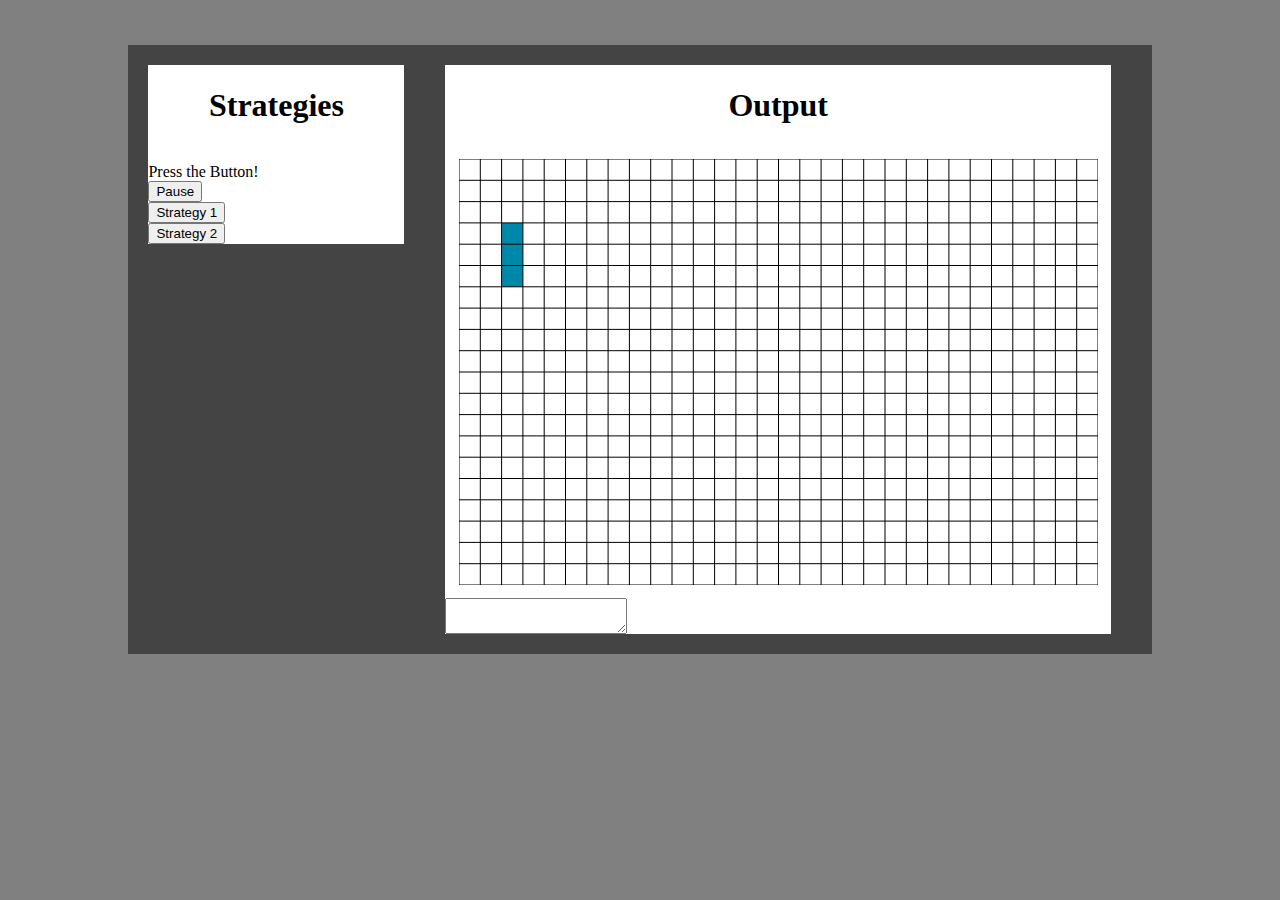
==== index.html @ f5c8a78a "Game of Life works" ====
<html>
<head>
	<meta charset="utf-8">
	<style>
		body {
			background-color:gray;
		}
		.container {
			width:80%;
			left:10%;
			top:5%;
			float:top;
			position:absolute;
			background-color:#444;
			overflow:auto;
		}
		h1 {
			text-align:center;
		}
		.innerContainer {
			background-color:white;
			margin:2%;
		}
		canvas {
			position:relative;
			width:96%;
			margin:2%;
		}
	</style>
</head>
<body>
<div class="container">
	<div class="innerContainer" style="width:25%;min-width:200px;float:left">

		<h1>Strategies</h1><br>

		Press the Button!<br>
		<input id="pause" type="button" value="Pause"></input>
		<br>
		<input id="button1" type="button" value="Strategy 1"></input>
		<br>
		<input id="button2" type="button" value="Strategy 2"></input>
	
	</div>
	<div class="innerContainer" style="width:65%;min-width:500px;float:left">
	
		<h1>Output</h1>
		
		<canvas id="defaultCanvas"></canvas>
		
		<textarea id="output"></textarea>
	
	</div>

</div>
<script src="main.js"></script>
</body>
</html>
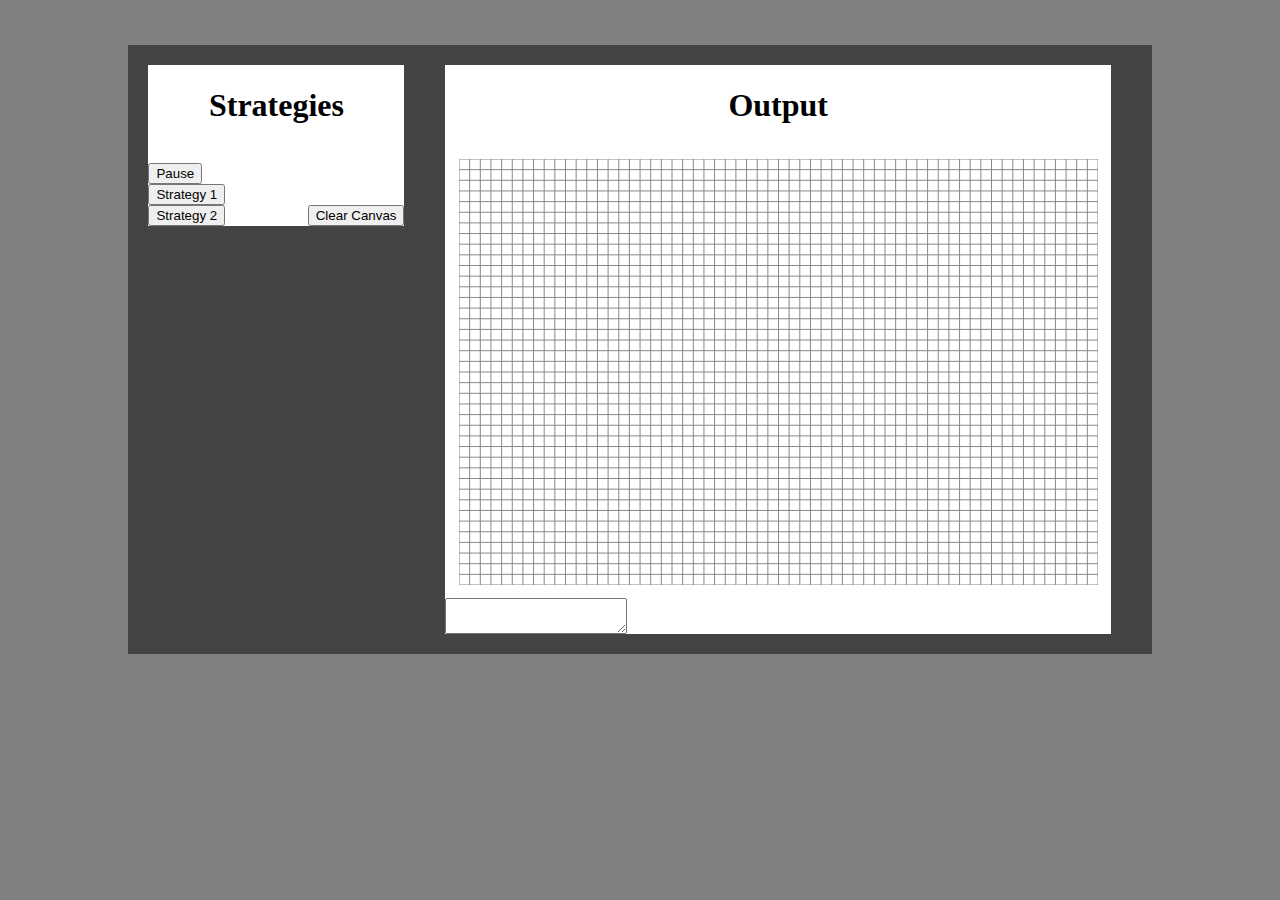
==== commit 513a09e6: "Dying cells now leave traces" ====
--- a/index.html
+++ b/index.html
@@ -34,12 +34,13 @@
 
 		<h1>Strategies</h1><br>
 
-		Press the Button!<br>
 		<input id="pause" type="button" value="Pause"></input>
 		<br>
 		<input id="button1" type="button" value="Strategy 1"></input>
 		<br>
 		<input id="button2" type="button" value="Strategy 2"></input>
+
+		<input id="clear" type="button" value="Clear Canvas" style="float:right;"></input>
 	
 	</div>
 	<div class="innerContainer" style="width:65%;min-width:500px;float:left">
@@ -53,6 +54,7 @@
 	</div>
 
 </div>
+<script src="extension.js"></script>
 <script src="main.js"></script>
 </body>
 </html>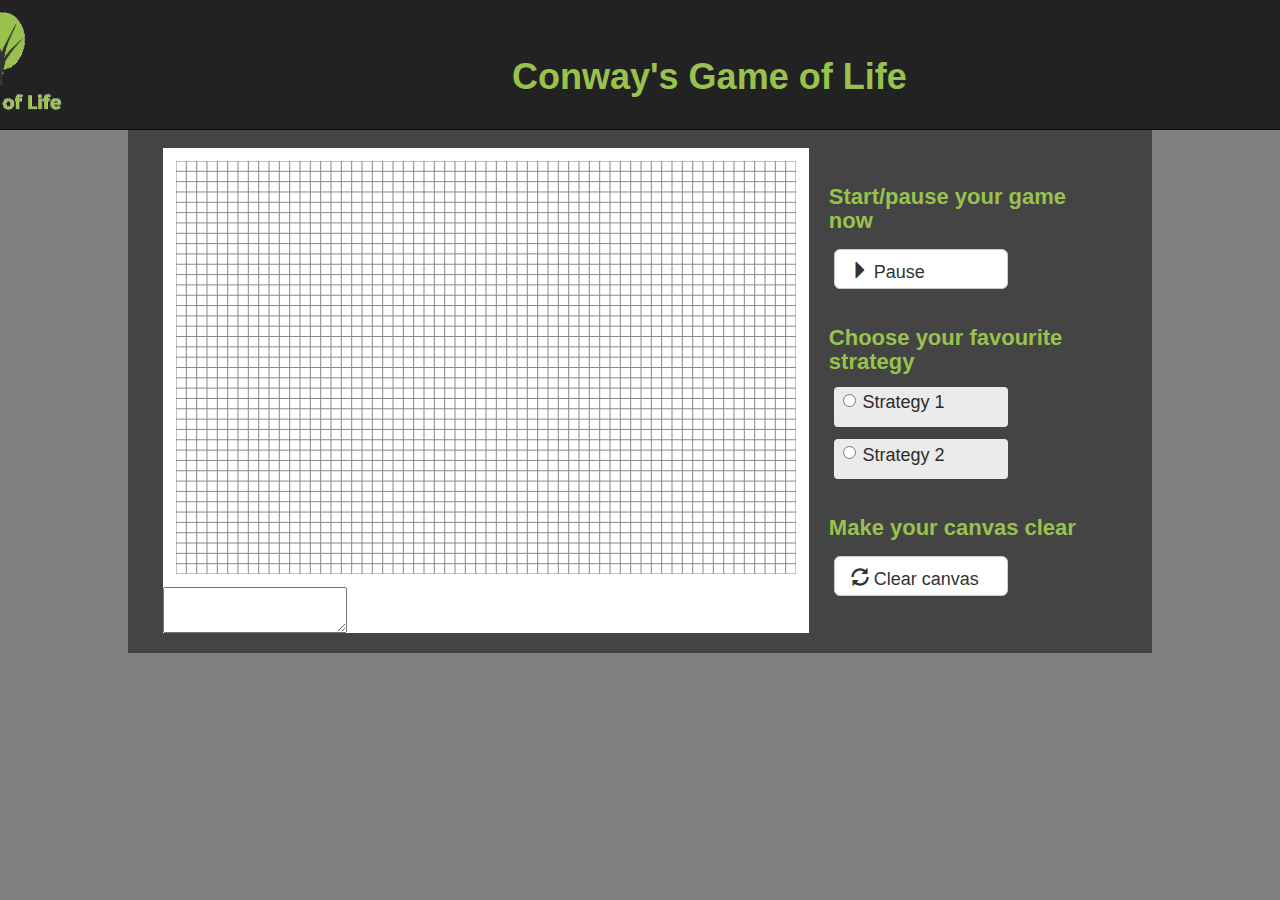
==== commit 90b98ec8: "Changed UI" ====
--- a/index.html
+++ b/index.html
@@ -1,60 +1,85 @@
 <html>
-<head>
-	<meta charset="utf-8">
-	<style>
-		body {
-			background-color:gray;
-		}
-		.container {
-			width:80%;
-			left:10%;
-			top:5%;
-			float:top;
-			position:absolute;
-			background-color:#444;
-			overflow:auto;
-		}
-		h1 {
-			text-align:center;
-		}
-		.innerContainer {
-			background-color:white;
-			margin:2%;
-		}
-		canvas {
-			position:relative;
-			width:96%;
-			margin:2%;
-		}
-	</style>
-</head>
-<body>
-<div class="container">
-	<div class="innerContainer" style="width:25%;min-width:200px;float:left">
+	<head>
+		<title>Conway's Game of Life</title>
+		<meta charset="utf-8">
+		<link rel='shortcut icon' type='image' href='logo-app.gif'>
 
-		<h1>Strategies</h1><br>
+		<link rel="stylesheet" href="bootstrap-3.3.5-dist/css/bootstrap.min.css">
+		<link rel="stylesheet" href="css/main.css">
 
-		<input id="pause" type="button" value="Pause"></input>
-		<br>
-		<input id="button1" type="button" value="Strategy 1"></input>
-		<br>
-		<input id="button2" type="button" value="Strategy 2"></input>
+		<script src="https://ajax.googleapis.com/ajax/libs/jquery/1.11.3/jquery.min.js"></script>
+		<script src="bootstrap-3.3.5-dist/js/bootstrap.min.js"></script>
 
-		<input id="clear" type="button" value="Clear Canvas" style="float:right;"></input>
-	
-	</div>
-	<div class="innerContainer" style="width:65%;min-width:500px;float:left">
-	
-		<h1>Output</h1>
-		
-		<canvas id="defaultCanvas"></canvas>
-		
-		<textarea id="output"></textarea>
-	
-	</div>
+	</head>
 
-</div>
-<script src="extension.js"></script>
-<script src="main.js"></script>
-</body>
+	<body>
+		<div id="navigationBar" class="navbar navbar-inverse navbar-fixed-top">
+			<div class="container">
+
+				<div class="navbar-header" >
+					<img src="logo-app.gif"  alt="logo">
+				</div>
+
+				<h1>Conway's Game of Life</h1>
+			</div>
+		</div>
+
+		<div  id="contentContainer" class="container">
+
+			<div id ="canvasContainer" class="innerContainer" >
+				<canvas id="defaultCanvas"></canvas>
+				<textarea id="output"></textarea>
+			</div>
+
+			<div id="controls">
+
+				<br/>
+				<div>
+					<h2>Start/pause your game now</h2>
+					<button id="pause" type="button" class="btn btn-default btn-lg" style="text-align: left;">
+						<span class=" glyphicon glyphicon-triangle-right" aria-hidden="true"></span>
+						Pause
+					</button>
+				</div>
+
+				<div>
+					<h2>Choose your favourite strategy</h2>
+					<div class="radio">
+						<label class="labelRadioButtons">
+							<input id="button1" type="radio" name="optradio" style="margin-top: 2%" data-toggle="popover" title="Strategy 1" data-content="Explanaition of strategy 1" data-placement="top" data-trigger="focus" >
+							Strategy 1
+						</label>
+					</div>
+
+					<div class="radio" style="margin-top: 5%">
+						<label class="labelRadioButtons">
+							<input id="button2"  type="radio" name="optradio" style="margin-top: 2%" data-toggle="popover" title="Strategy 2" data-content="Explanation of strategy 2" data-placement="bottom" data-trigger="focus" >
+							Strategy 2
+						</label>
+					</div>
+				</div>
+
+				<div>
+					<h2>Make your canvas clear</h2>
+					<button id="clear" type="button" class="btn btn-default btn-lg" style="text-align: left">
+						<span class=" glyphicon glyphicon-refresh" aria-hidden="true" ></span>
+						Clear canvas
+					</button>
+				</div>
+				
+			</div>
+
+		</div>
+
+
+		<script>
+			$(document).ready(function(){
+				$('[data-toggle="popover"]').popover();
+			});
+		</script>
+
+		<script src="extension.js"></script>
+		<script src="main.js"></script>
+
+	</body>
 </html>--- a/css/main.css
+++ b/css/main.css
@@ -0,0 +1,79 @@
+body {
+    background-color:gray;
+    overflow-y: scroll;
+}
+h1{
+    color: #98C24D;
+    margin-left: 50%;
+    margin-top: 5%;
+    font-weight: bold;
+}
+h2{
+    font-size: 22px;
+    margin-top: 15%;
+    color:#98C24D ;
+    font-weight: bold;
+}
+img {
+    width: 120px;
+    height: 100px;
+    margin-top: 9%;
+}
+button {
+    margin-left: 2%;
+    margin-top: 2%;
+    height: 40px;
+    width: 70%;
+    background-color: #EBEBEB;
+    text-align: left;
+}
+canvas {
+    position:relative;
+    width:96%;
+    margin:2%;
+}
+#contentContainer {
+    width:80%;
+    left:10%;
+    top:5%;
+    float:top;
+
+    background-color:#444;
+    overflow:auto;
+    margin-top: 10%;
+}
+#canvasContainer {
+    width:65%;
+    min-width:500px;
+    float:left;
+}
+#controls{
+    width:25%;
+    min-width:200px;
+    float:left;
+}
+#navigationBar{
+    margin-left: -20%;
+    height: 130px;
+}
+.labelRadioButtons {
+    font-size: 18px;
+    font-family: inherit;
+    font-weight: normal;
+    margin-left: 5%;
+    margin-top:2%;
+    color:#2B2B2B;
+}
+
+.innerContainer {
+    background-color:white;
+    margin:2%;
+}
+.radio{
+    width: 70%;
+    height: 40px;
+    border-radius: 4px;
+    margin-left: 2%;
+    background-color: #EBEBEB;
+    margin-top: 5%;
+}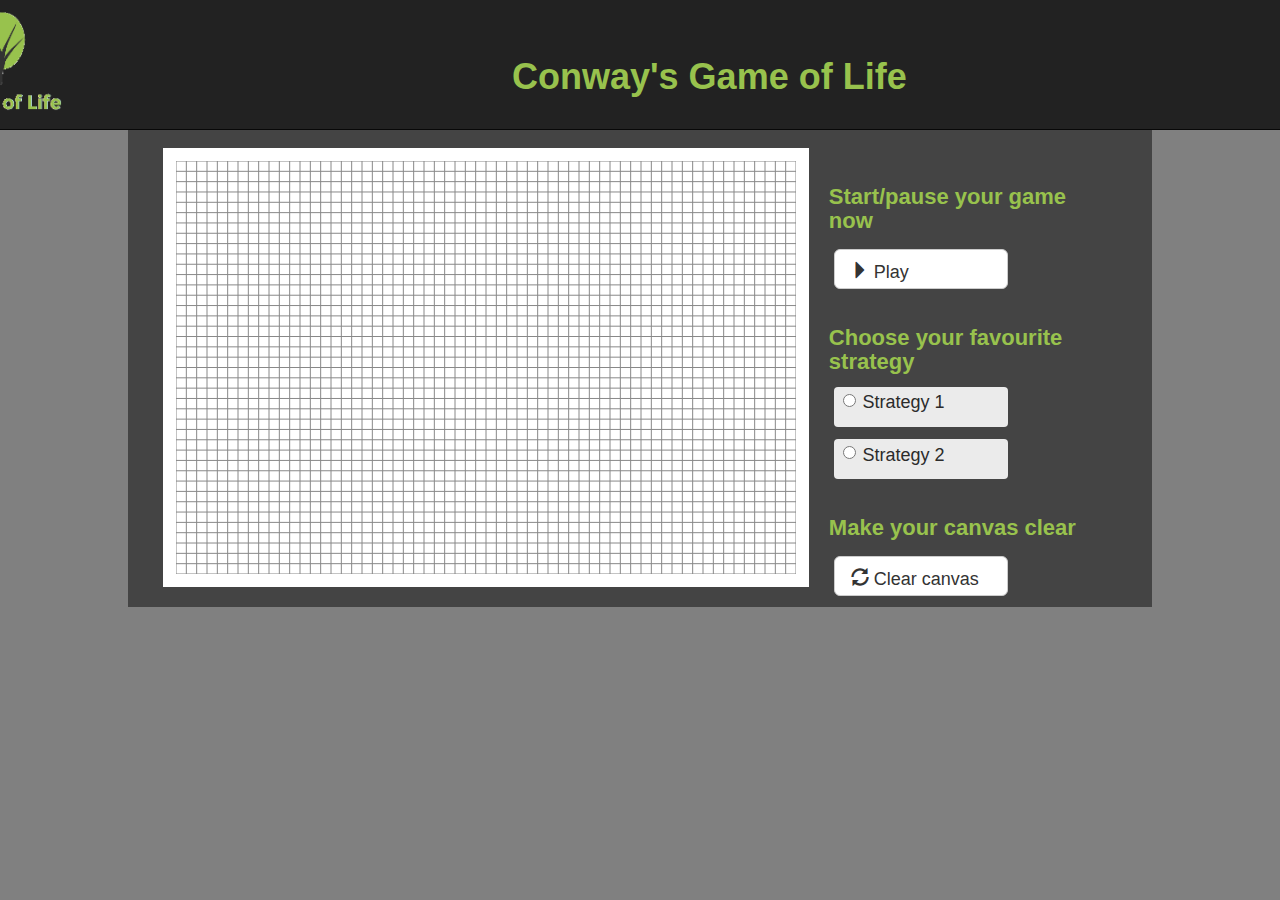
==== commit 2f8d99ed: "Fixed functionality after GUI update" ====
--- a/index.html
+++ b/index.html
@@ -28,7 +28,7 @@
 
 			<div id ="canvasContainer" class="innerContainer" >
 				<canvas id="defaultCanvas"></canvas>
-				<textarea id="output"></textarea>
+				
 			</div>
 
 			<div id="controls">
@@ -36,9 +36,13 @@
 				<br/>
 				<div>
 					<h2>Start/pause your game now</h2>
-					<button id="pause" type="button" class="btn btn-default btn-lg" style="text-align: left;">
+					<button id="pause" type="button" class="btn btn-default btn-lg" style="text-align: left; display:none">
+						<span class=" glyphicon glyphicon-pause" aria-hidden="true"></span>
+						Pause
+					</button>
+					<button id="play" type="button" class="btn btn-default btn-lg" style="text-align: left;">
 						<span class=" glyphicon glyphicon-triangle-right" aria-hidden="true"></span>
-						Pause
+						Play
 					</button>
 				</div>
 
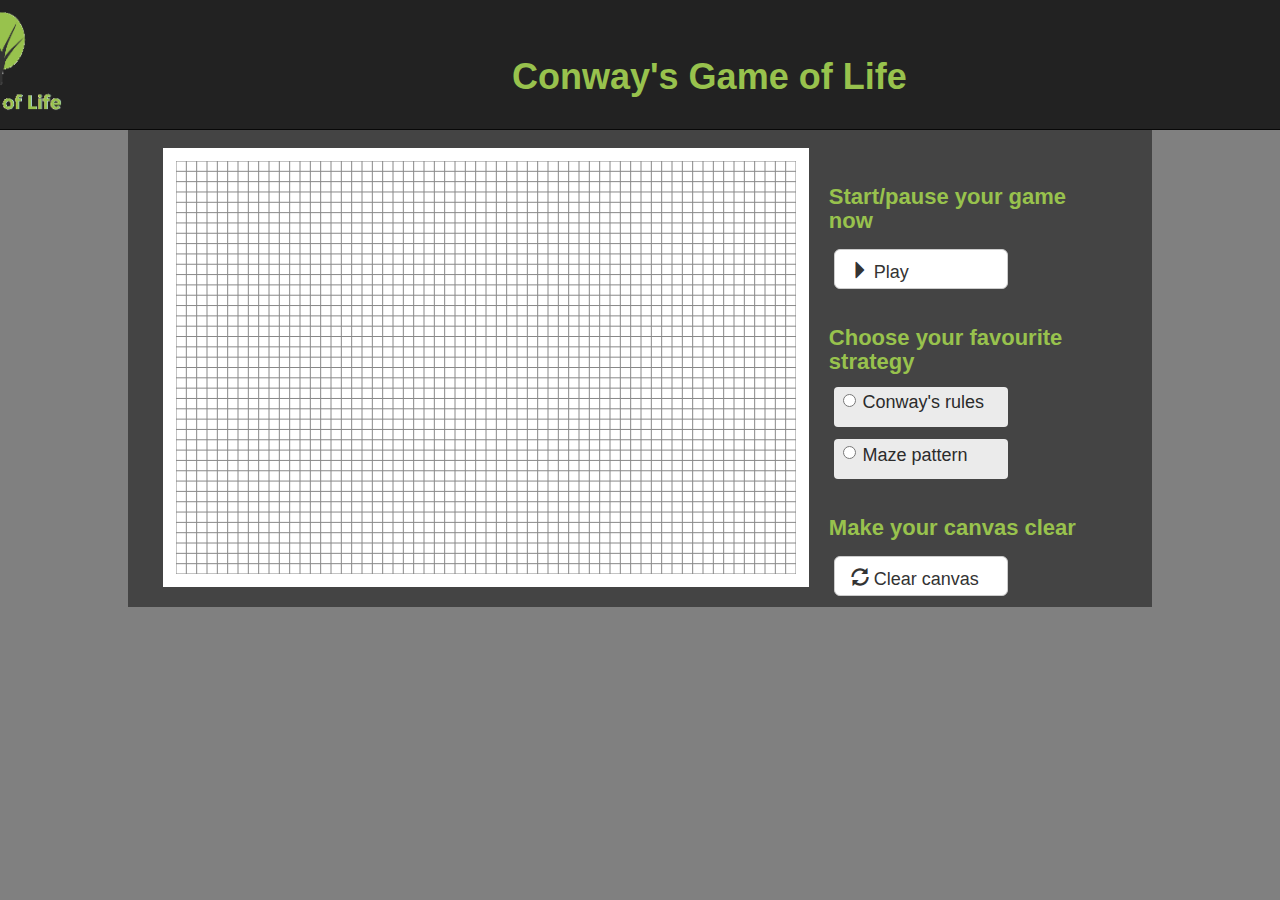
==== commit fcfa4956: "Added descriptions to the strategies" ====
--- a/index.html
+++ b/index.html
@@ -50,15 +50,15 @@
 					<h2>Choose your favourite strategy</h2>
 					<div class="radio">
 						<label class="labelRadioButtons">
-							<input id="button1" type="radio" name="optradio" style="margin-top: 2%" data-toggle="popover" title="Strategy 1" data-content="Explanaition of strategy 1" data-placement="top" data-trigger="focus" >
-							Strategy 1
+							<input id="button1" type="radio" name="optradio" style="margin-top: 2%" data-toggle="popover" title="Conway's rules" data-content="Cells die when they have less than 2 or more than 3 neighbours. Empty Cells come alive when they have exactly 3 neighbours" data-placement="top" data-trigger="focus" >
+							Conway's rules
 						</label>
 					</div>
 
 					<div class="radio" style="margin-top: 5%">
 						<label class="labelRadioButtons">
-							<input id="button2"  type="radio" name="optradio" style="margin-top: 2%" data-toggle="popover" title="Strategy 2" data-content="Explanation of strategy 2" data-placement="bottom" data-trigger="focus" >
-							Strategy 2
+							<input id="button2"  type="radio" name="optradio" style="margin-top: 2%" data-toggle="popover" title="Maze pattern" data-content="Cells die when they have 0 or more than 4 neighbours. Empty Cells come alive when they have exactly 3 neighbours" data-placement="bottom" data-trigger="focus" >
+							Maze pattern
 						</label>
 					</div>
 				</div>
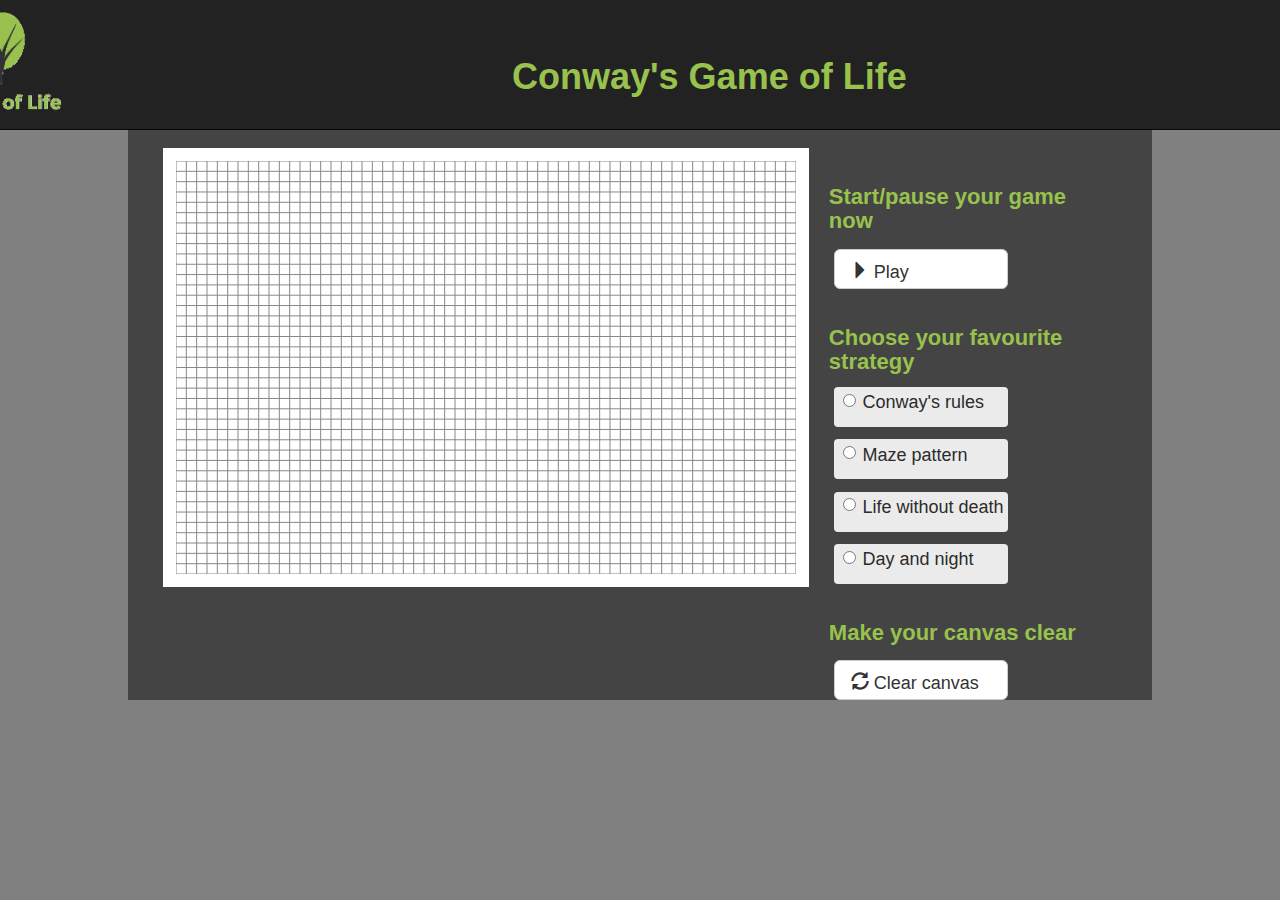
==== commit 9de3f670: "Added strategy 3 and 4; Move files from presentation into new folder" ====
--- a/index.html
+++ b/index.html
@@ -28,7 +28,7 @@
 
 			<div id ="canvasContainer" class="innerContainer" >
 				<canvas id="defaultCanvas"></canvas>
-				
+
 			</div>
 
 			<div id="controls">
@@ -61,6 +61,21 @@
 							Maze pattern
 						</label>
 					</div>
+
+
+					<div class="radio" style="margin-top: 5%">
+						<label class="labelRadioButtons">
+							<input id="button3"  type="radio" name="optradio" style="margin-top: 2%" data-toggle="popover" title="Life without death" data-content="Cells never die. Empty Cells come alive when they have exactly 3 neighbours" data-placement="bottom" data-trigger="focus" >
+							Life without death
+						</label>
+					</div>
+
+					<div class="radio" style="margin-top: 5%">
+						<label class="labelRadioButtons">
+							<input id="button4"  type="radio" name="optradio" style="margin-top: 2%" data-toggle="popover" title="Day and night" data-content="Cells live to the next generation when they have 3, 6, 7 or 8 neighbours. Empty Cells come alive when they have 3, 4, 6, 7 or 8 neighbours" data-placement="bottom" data-trigger="focus" >
+							Day and night
+						</label>
+					</div>
 				</div>
 
 				<div>
@@ -70,7 +85,7 @@
 						Clear canvas
 					</button>
 				</div>
-				
+
 			</div>
 
 		</div>
@@ -82,8 +97,8 @@
 			});
 		</script>
 
-		<script src="extension.js"></script>
-		<script src="main.js"></script>
+		<script src="javascript/extension.js"></script>
+		<script src="javascript/main.js"></script>
 
 	</body>
 </html>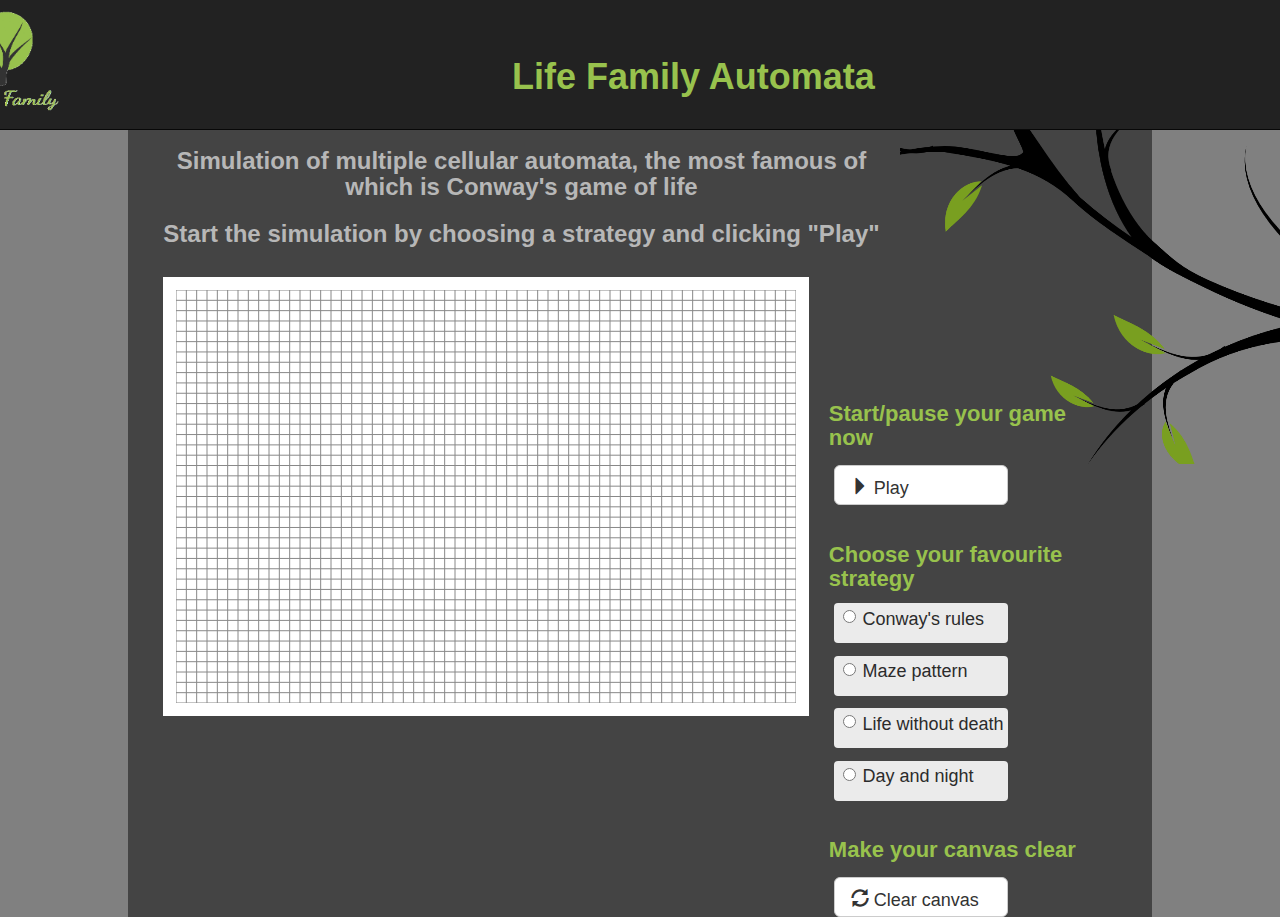
==== commit b113efc5: "Changed logo, added explanation" ====
--- a/index.html
+++ b/index.html
@@ -1,6 +1,6 @@
 <html>
 	<head>
-		<title>Conway's Game of Life</title>
+		<title>Life Family Automata</title>
 		<meta charset="utf-8">
 		<link rel='shortcut icon' type='image' href='logo-app.gif'>
 
@@ -20,15 +20,20 @@
 					<img src="logo-app.gif"  alt="logo">
 				</div>
 
-				<h1>Conway's Game of Life</h1>
+				<h1>Life Family Automata</h1>
+
 			</div>
 		</div>
 
+		<img src="background-image.png" id="backgroundImg" alt="background image">
+
 		<div  id="contentContainer" class="container">
+
+			<h3 style="margin-top: 2%;">Simulation of multiple cellular automata, the most famous of which is Conway's game of life</h3>
+			<h3>Start the simulation by choosing a strategy and clicking "Play"</h3>
 
 			<div id ="canvasContainer" class="innerContainer" >
 				<canvas id="defaultCanvas"></canvas>
-
 			</div>
 
 			<div id="controls">
--- a/css/main.css
+++ b/css/main.css
@@ -12,6 +12,11 @@
     font-size: 22px;
     margin-top: 15%;
     color:#98C24D ;
+    font-weight: bold;
+}
+h3 {
+    color: #B7B7B7;
+    text-align: center;
     font-weight: bold;
 }
 img {
@@ -37,24 +42,30 @@
     left:10%;
     top:5%;
     float:top;
-
     background-color:#444;
-    overflow:auto;
     margin-top: 10%;
 }
 #canvasContainer {
     width:65%;
     min-width:500px;
     float:left;
+    margin-top:2%;
 }
 #controls{
     width:25%;
     min-width:200px;
     float:left;
+    margin-top:-12%
 }
 #navigationBar{
     margin-left: -20%;
     height: 130px;
+}
+#backgroundImg {
+    width: 380px;
+    height: 400px;
+    float: right;
+    margin-top:-5%;
 }
 .labelRadioButtons {
     font-size: 18px;
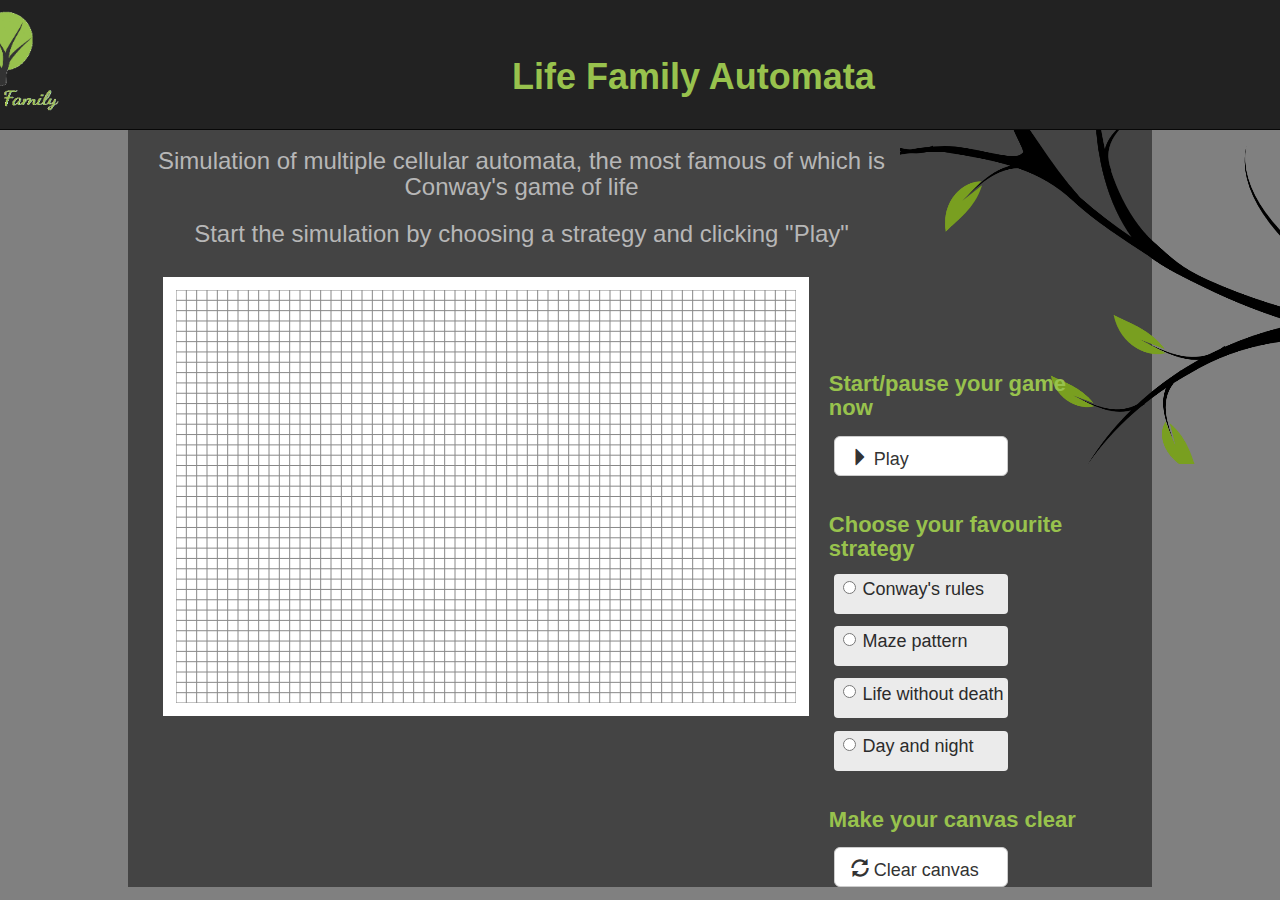
==== commit 462f122f: "Error fixing" ====
--- a/index.html
+++ b/index.html
@@ -102,8 +102,8 @@
 			});
 		</script>
 
-		<script src="javascript/extension.js"></script>
-		<script src="javascript/main.js"></script>
+		<script async src="javascript/main.js"></script>
+		<script async src="javascript/extension.js"></script>
 
 	</body>
 </html>--- a/css/main.css
+++ b/css/main.css
@@ -17,7 +17,7 @@
 h3 {
     color: #B7B7B7;
     text-align: center;
-    font-weight: bold;
+
 }
 img {
     width: 120px;
@@ -55,7 +55,7 @@
     width:25%;
     min-width:200px;
     float:left;
-    margin-top:-12%
+    margin-top:-15%
 }
 #navigationBar{
     margin-left: -20%;
